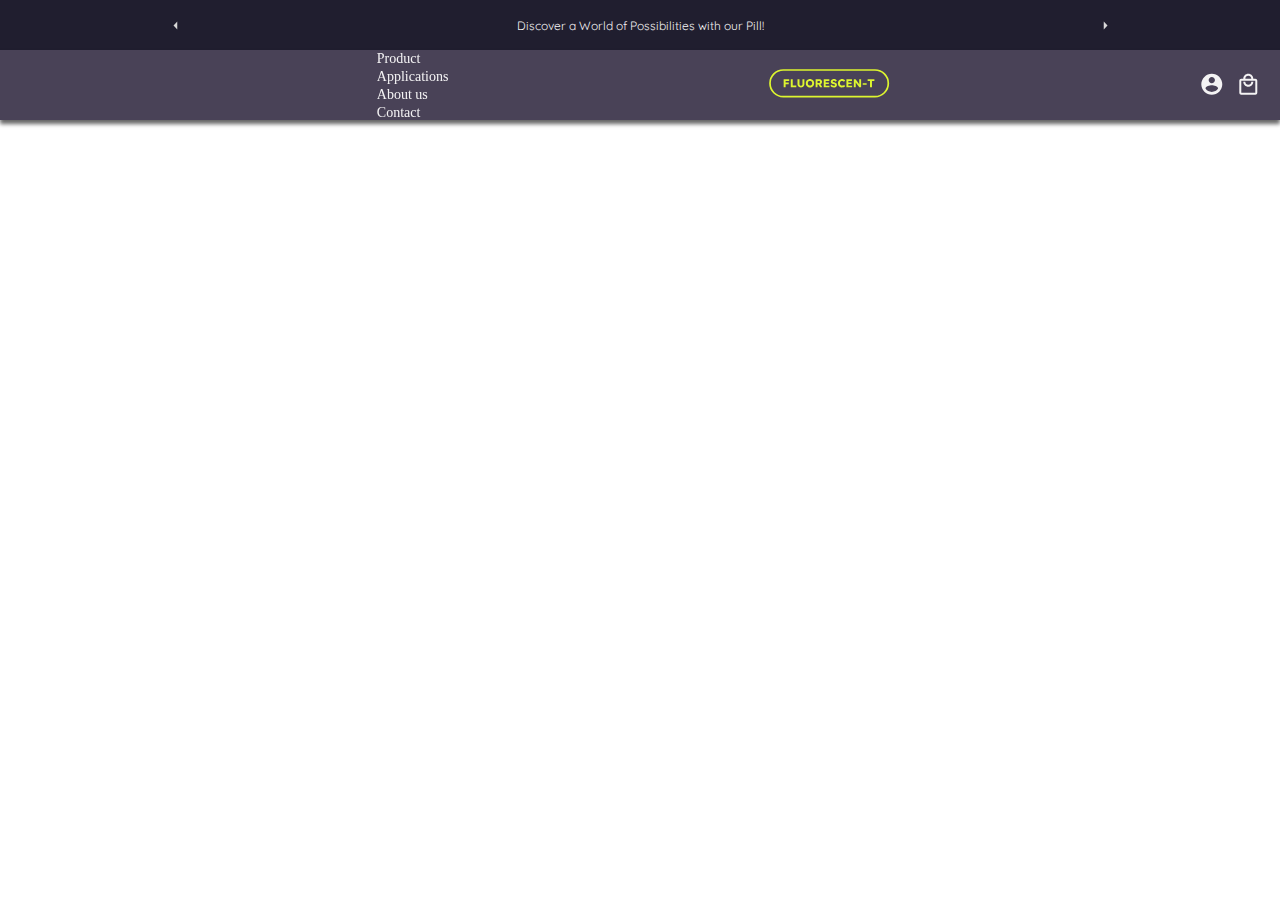
==== _html/about.html @ ab9c84c6 "💄 styles" ====
<!DOCTYPE html>
<html lang="en">
  <head>
    <meta charset="UTF-8" />
    <link rel="icon" type="image/svg+xml" href="/logo-small.svg" />
    <meta name="viewport" content="width=device-width, initial-scale=1.0" />
    <meta name="theme-color" content="#DDF52F" />

    <title>Fluorescen-T</title>
    <meta name="author" content="Celudirosa" />
    <meta
      name="description"
      content="Glow up your night with Fluorescen-T the safe and fun way to shine bright in the dark!"
    />
    <meta
      name="keywords"
      content="fluorescent, glow, shine, night, dark, safe"
    />
    <link rel="stylesheet" href="style.css" />
  </head>

  <body>
    <header>
      <div class="banner">
        <button class="nav-menu__button">
          <img src="imgs/icon_left-arrow.svg" alt="left banner button" />
        </button>
        <p>Discover a World of Possibilities with our Pill!</p>
        <button class="nav-menu__button">
          <img src="imgs/icon_right-arrow.svg" alt="right banner button" />
        </button>
      </div>
      <!-- TOPBAR -->
      <div class="topbar">
        <input type="checkbox" name="Menu" id="menu-toggle" />
        <label class="menu-button-container" for="menu-toggle">
          <img src="imgs/icon_menu.svg" alt="icon menu" />
        </label>
        <div class="menu-button"></div>
        <nav class="nav-menu">
          <ul>
            <li><a class="nav-menu__item" href="#product">Product</a></li>
            <li>
              <a class="nav-menu__item" href="#applications">Applications</a>
            </li>
            <li><a class="nav-menu__item" href="#aboutus">About us</a></li>
            <li><a class="nav-menu__item" href="#contact">Contact</a></li>
          </ul>
        </nav>
        <a class="nav-logo" href="#">
          <img src="imgs/logo_dark-bg-yellow.svg" alt="fluorescen-T logo" />
        </a>
        <span>
          <button class="nav-menu__button">
            <img src="imgs/icon_user.svg" alt="icon user" />
          </button>
          <button class="nav-menu__button">
            <img src="imgs/icon_shopping-cart.svg" alt="icon shopping cart" />
          </button>
        </span>
      </div>
    </header>
  </body>
</html>
---- _html/style.css ----
/* TIPO */

@import url('https://fonts.googleapis.com/css2?family=Quicksand:wght@400;500;600;700&display=swap');

/* RESET CSS */

html body {
  margin: 0;
  height: 100%;
}

/* HEADER */

.banner {
  background-color: #201E2F;
  font-family: 'Quicksand', sans-serif;
  font-size: 12px;
  text-align: center;
  color: #F4F3F4;
  display: flex;
  justify-content: space-around;
  align-items: center;
  height: 50px;
  position: fixed;
  top: 0;
  left: 0;
  width: 100%;
  z-index: 200;
}

/* HAMBURGUER MENU */

.topbar {
  box-sizing: border-box;
  display: flex;
  align-items: center;
  justify-content: space-between;
  background-color: #494257;
  color: #F4F3F4;
  height: 70px;
  padding: 1em;
  position: fixed;
  top: 50px;
  left: 0;
  width: 100%;
  box-shadow: 0px 4px 4px rgba(0, 0, 0, 0.6);
  z-index: 200;
}

nav-menu {
  display: flex;
  flex-direction: row;
  list-style: none;
  margin: 0;
  padding: 0;
}

li {
  margin: 0 1rem;
  overflow: hidden;
}

.menu-button-container {
  display: none;
  height: 100%;
  width: 30px;
  cursor: pointer;
  flex-direction: column;
  justify-content: center;
  align-items: center;
}

#menu-toggle {
  display: none;
}

@media (max-width: 700px) {
  .menu-button-container {
    display: flex;
  }

  .nav-menu {
    position: absolute;
    top: 4px;
    margin-top: 65px;
    left: 0;
    width: 100vw;
    background-color: #494257;
    box-shadow: 0px 4px 4px rgba(0, 0, 0, 0.6);
  }

  .nav-menu ul {
    margin: 0;
    padding: 0;
  }

  .nav-menu__item {
    text-decoration: none;
    color: #F4F3F4;
    font-family: 'Quicksand', sans-serif;
    font-weight: bold;
  }

  .nav-menu>ul {
    display: flex;
    flex-direction: column;
    align-items: center;
    text-align: center;
    box-shadow: inset 0px 4px 4px rgba(0, 0, 0, 0.6);
  }

  #menu-toggle~.nav-menu li {
    height: 0;
    margin: 0;
    padding: 0;
    border: 0;
    transition: height 400ms cubic-bezier(0.23, 1, 0.32, 1);
  }

  #menu-toggle:checked~.nav-menu li {
    height: 2.5em;
    padding: 0.5em;
    transition: height 400ms cubic-bezier(0.23, 1, 0.32, 1);
  }

  .nav-menu>li {
    display: flex;
    justify-content: center;
    margin: 0;
    padding: 0.5em 0;
    width: 100%;
  }

  .nav-menu>li:not(:last-child) {
    border-bottom: 1px solid #444;
  }
}

/* ICONS NAV MENU */

.nav-menu__button {
  background-color: transparent;
  border: none;
  cursor: pointer;
}

/* PILL */

#pill {
  background-color: #201E2F;
  display: flex;
  flex-direction: column;
  justify-content: center;
  align-items: center;
  padding: 120px 20px 40px;
}

iframe {
  border: 0;
  width: 247px;
  height: 319px;
}

.type_yellow {
  color: #DDF52F;
  font-family: 'Quicksand', sans-serif;
}

.type_white {
  color: #F4F3F4;
  font-family: 'Quicksand', sans-serif;
  text-align: center;
}

.text_line-through {
  text-decoration: line-through;
}

.button_buy-now {
  display: flex;
  justify-content: center;
  align-items: center;
  padding: 10px 20px;
  background-color: #494257;
  border: 3px solid #DDF52F;
  border-radius: 36px;
  box-shadow: 0px 0px 9px #DDF52F;
  font-size: 20px;
  font-weight: bold;
  color: #DDF52F;
  text-shadow: 0px 0px 9px #DDF52F;
  animation: neon 1.5s ease-in-out infinite alternate;
}

@keyframes neon {
  from {
    text-shadow: 0 0 10px #F4F3F4, 0 0 20px #F4F3F4, 0 0 30px #F4F3F4, 0 0 40px #ddf52f7,
      0 0 70px #ddf52f, 0 0 80px #ddf52f, 0 0 100px #ddf52f, 0 0 150px #ddf52f;
  }

  to {
    text-shadow: 0 0 5px #F4F3F4, 0 0 10px #F4F3F4, 0 0 15px #F4F3F4, 0 0 20px #ddf52f,
      0 0 35px #ddf52f, 0 0 40px #ddf52f, 0 0 50px #ddf52f, 0 0 75px #ddf52f;
  }
}

/* PHRASE */

#phrase {
  background-color: #babfcf;
  font-size: 12px;
  display: flex;
  justify-content: center;
  font-family: 'Quicksand', sans-serif;
  font-style: normal;
  text-align: center;
  padding: 1.5em;
  padding-left: 4em;
  padding-right: 4em;
}

/* REVIEWS */

#reviews {
  background-color: #494257;
  color: #F4F3F4;
  display: flex;
  flex-direction: column;
  align-items: center;
  padding: 1.5em;
  height: 440px;
  font-family: 'Quicksand', sans-serif;
  font-style: normal;
}

/* PETS */

#pets {
  background-color: #201E2F;
  color: #F4F3F4;
  display: flex;
  flex-direction: column;
  padding: 1.5em;
  height: 260px;
  font-family: 'Quicksand', sans-serif;
  font-style: normal;
}

#pets h2 {
  display: flex;
  flex-direction: column;
  align-items: center;
}

#pets p {
  padding: 40px 75px;
}

#pets div {
  display: flex;
  align-items: center;
  gap: 50px;
}

#pets iframe {
  width: 100px;
  height: 125px;
}

/* NEWSLETTER */

#newsletter {
  background-color: #494257;
  color: #F4F3F4;
  display: flex;
  flex-direction: column;
  align-items: center;
  padding: 2rem;
  font-family: 'Quicksand', sans-serif;
  font-style: normal;
  text-align: center;
}

#newsletter input {
  border: 3px solid #DDF52F;
  border-radius: 36px;
  padding: 8px 25px;
  text-align: center;
  background-color: transparent;
  box-shadow: 0px 0px 9px #DDF52F;
  color: #F4F3F4;
}

#newsletter button {
  display: flex;
  justify-content: center;
  padding: 8px 22px;
  margin-top: 10px;
  border: 3px solid #DDF52F;
  background-color: transparent;
  border-radius: 36px;
  color: #DDF52F;
  filter: drop-shadow(0px 0px 5px);
  font-weight: bold;
}

/* SHIPPING */

#shipping {
  background-color: #babfcf;
  display: flex;
  justify-content: space-evenly;
  padding: 1em;
  font-family: 'Quicksand', sans-serif;
  font-style: normal;
}

/* CONTACT */

#contact {
  background-color: #494257;
  color: #F4F3F4;
  display: flex;
  flex-direction: column;
  align-items: center;
  padding: 3em;
  font-family: 'Quicksand', sans-serif;
  font-style: normal;
  text-align: center;
}

#contact input {
  border: 3px solid #DDF52F;
  border-radius: 36px;
  padding: 8px 25px;
  background-color: transparent;
  box-shadow: 0px 0px 9px #DDF52F;
  color: #F4F3F4;
  margin: 8px;
}

#text-formulary {
  height: 100px;
}

#contact button {
  display: flex;
  justify-content: center;
  padding: 8px 22px;
  margin-top: 10px;
  border: 3px solid #DDF52F;
  background-color: transparent;
  border-radius: 36px;
  color: #DDF52F;
  filter: drop-shadow(0px 0px 5px);
  font-weight: bold;
}

/* FOOTER */

footer {
  background-color: #201E2F;
  color: #F4F3F4;
  font-family: 'Quicksand', sans-serif;
  font-weight: lighter;
  display: flex;
  flex-direction: column;
  align-items: center;
  padding: 40px;
}

footer>ul {
  margin: 0;
  padding: 0;
  text-align: center;
  list-style: none;
}

li>a {
  text-decoration: none;
  color: #F4F3F4;
  font-size: 14px;
}

.footer-nav,
.footer-nav-terms {
  margin: 25px;
}

.footer-connected {
  margin-top: 25px;
}

.footer-social {
  display: flex;
  align-items: center;
  margin-bottom: 25px;
}

.footer-pay {
  align-items: center;
  margin: 25px;
}

.footer-pay>img {
  margin: 10px;
}

.footer-line {
  width: 300px;
  border-top: #F4F3F4 solid 2px;
  border-radius: 50px;
}

.footer-copy {
  font-size: 10px;
  margin-top: 25px;
}
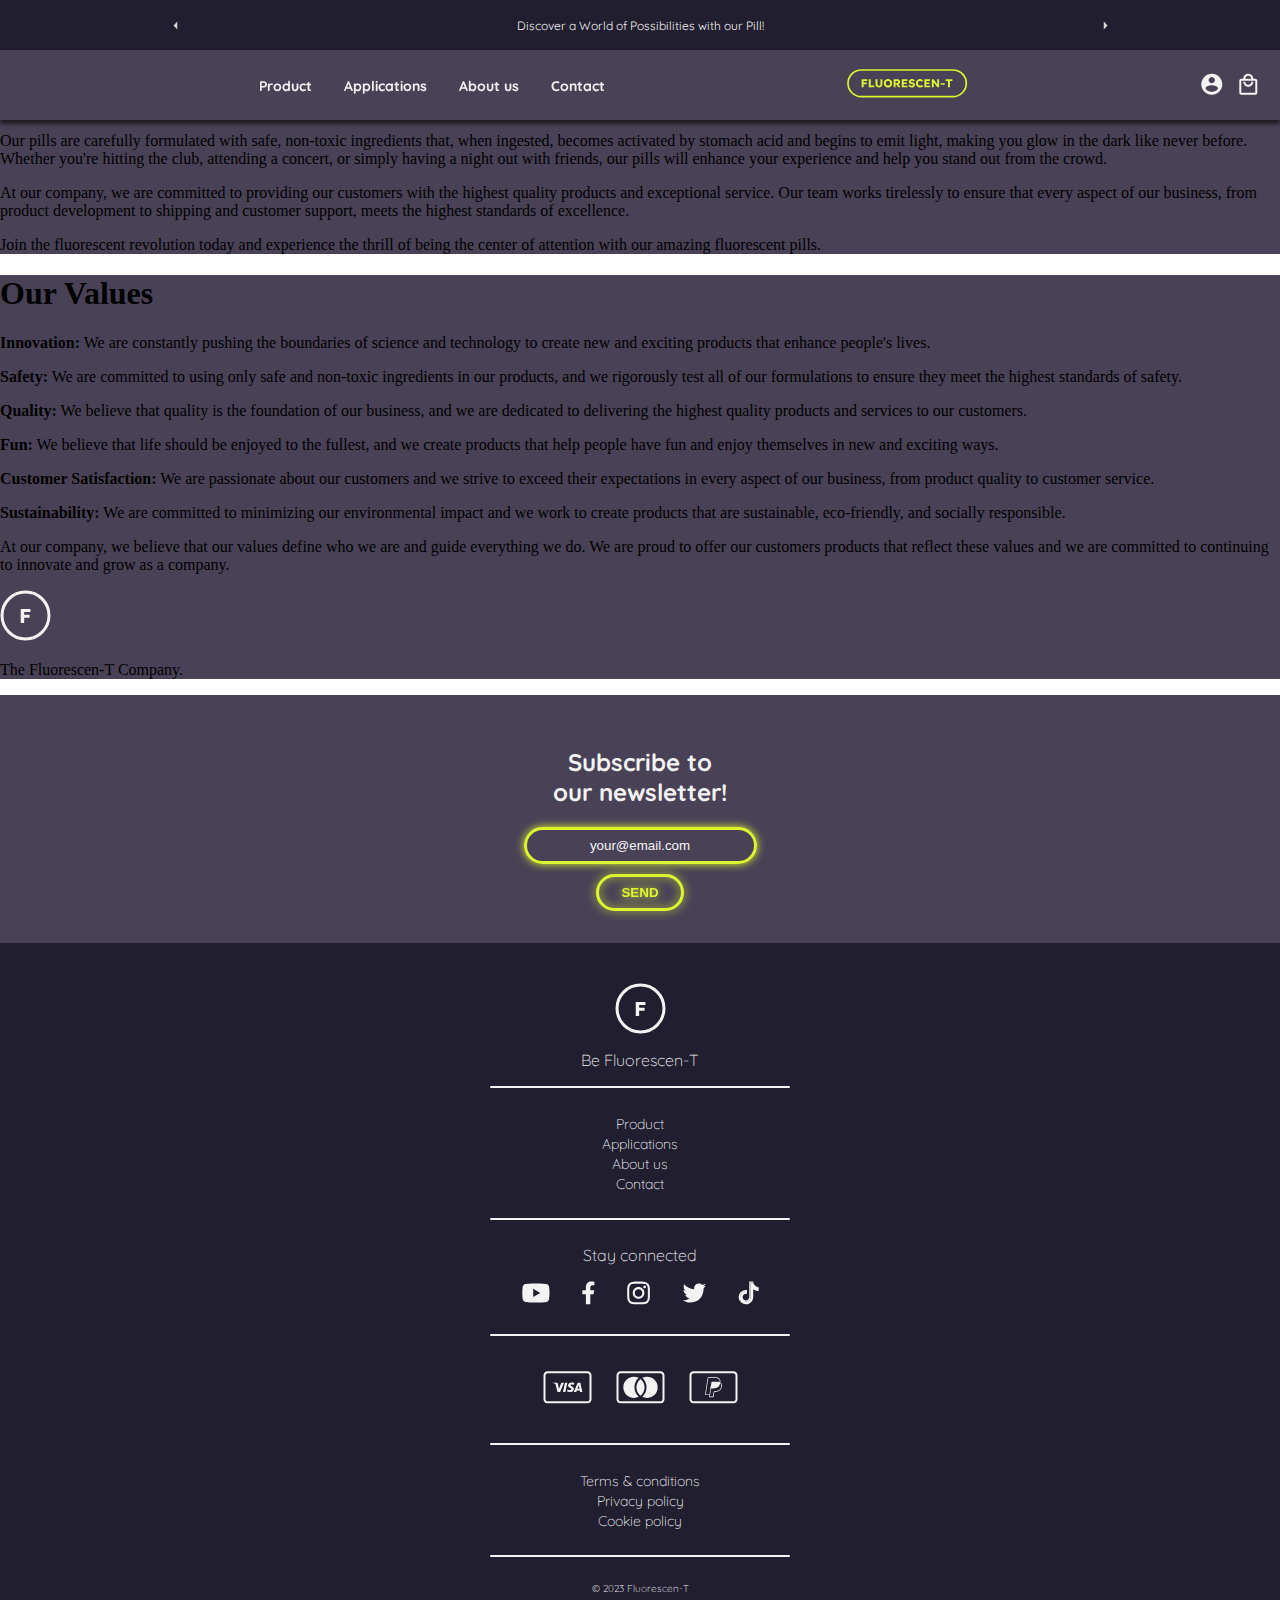
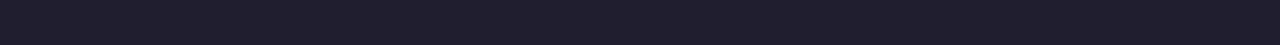
==== commit 2ce7b6d7: "✨ about page" ====
--- a/_html/about.html
+++ b/_html/about.html
@@ -60,5 +60,153 @@
         </span>
       </div>
     </header>
+    <!-- MAIN -->
+    <main>
+      <section id="about-us">
+        <h1>About us</h1>
+        <p>
+          Welcome to our company, where we bring innovation and science together
+          to create a truly unique and exciting product. Our team of experts has
+          developed a revolutionary line of fluorescent pills that will take
+          your nightlife to the next level.
+        </p>
+        <p>
+          Our pills are carefully formulated with safe, non-toxic ingredients
+          that, when ingested, becomes activated by stomach acid and begins to
+          emit light, making you glow in the dark like never before. Whether
+          you're hitting the club, attending a concert, or simply having a night
+          out with friends, our pills will enhance your experience and help you
+          stand out from the crowd.
+        </p>
+        <p>
+          At our company, we are committed to providing our customers with the
+          highest quality products and exceptional service. Our team works
+          tirelessly to ensure that every aspect of our business, from product
+          development to shipping and customer support, meets the highest
+          standards of excellence.
+        </p>
+        <p>
+          Join the fluorescent revolution today and experience the thrill of
+          being the center of attention with our amazing fluorescent pills.
+        </p>
+      </section>
+      <section id="our-values">
+        <h1>Our Values</h1>
+        <p>
+          <b>Innovation:</b> We are constantly pushing the boundaries of science
+          and technology to create new and exciting products that enhance
+          people's lives.
+        </p>
+        <p>
+          <b>Safety:</b> We are committed to using only safe and non-toxic
+          ingredients in our products, and we rigorously test all of our
+          formulations to ensure they meet the highest standards of safety.
+        </p>
+        <p>
+          <b>Quality:</b> We believe that quality is the foundation of our
+          business, and we are dedicated to delivering the highest quality
+          products and services to our customers.
+        </p>
+        <p>
+          <b>Fun:</b> We believe that life should be enjoyed to the fullest, and
+          we create products that help people have fun and enjoy themselves in
+          new and exciting ways.
+        </p>
+        <p>
+          <b>Customer Satisfaction:</b> We are passionate about our customers
+          and we strive to exceed their expectations in every aspect of our
+          business, from product quality to customer service.
+        </p>
+        <p>
+          <b>Sustainability:</b> We are committed to minimizing our
+          environmental impact and we work to create products that are
+          sustainable, eco-friendly, and socially responsible.
+        </p>
+        <p>
+          At our company, we believe that our values define who we are and guide
+          everything we do. We are proud to offer our customers products that
+          reflect these values and we are committed to continuing to innovate
+          and grow as a company.
+        </p>
+        <div>
+          <img src="imgs/logo_dark-bg_small.svg" alt="logo Fluorescen-T" />
+          <p>The Fluorescen-T Company.</p>
+        </div>
+      </section>
+      <!-- NEWSLETTER -->
+      <section id="newsletter">
+        <h2>Subscribe to <br />our newsletter!</h2>
+        <input
+          type="email"
+          name="email"
+          value="your@email.com"
+          id="input-newsletter"
+        />
+        <label for="input-newsletter"></label>
+        <button>SEND</button>
+      </section>
+    </main>
+
+    <!-- FOOTER -->
+    <footer>
+      <img src="imgs/logo_dark-bg_small.svg" alt="logo fluorescen-T" />
+      <p>Be Fluorescen-T</p>
+      <div class="footer-line"></div>
+      <ul class="footer-nav">
+        <li><a href="#">Product</a></li>
+        <li><a href="#">Applications</a></li>
+        <li><a href="#">About us</a></li>
+        <li><a href="#">Contact</a></li>
+      </ul>
+      <div class="footer-line"></div>
+      <p class="footer-connected">Stay connected</p>
+      <ul class="footer-social">
+        <li>
+          <a href="https://www.youtube.com/">
+            <img src="imgs/icon_youtube.svg" alt="youtube" title="???" />
+          </a>
+        </li>
+        <li>
+          <a href="https://www.facebook.com/">
+            <img src="imgs/icon_facebook.svg" alt="facebook" />
+          </a>
+        </li>
+        <li>
+          <a href="https://www.instagram.com/">
+            <img src="imgs/icon_instagram.svg" alt="instagram" />
+          </a>
+        </li>
+        <li>
+          <a href="https://twitter.com/home?lang=es">
+            <img src="imgs/icon_twitter.svg" alt="twitter" />
+          </a>
+        </li>
+        <li>
+          <a href="https://www.tiktok.com/es/">
+            <img src="imgs/icon_tiktok.svg" alt="tiktok" />
+          </a>
+        </li>
+      </ul>
+      <div class="footer-line"></div>
+      <div class="footer-pay">
+        <img src="imgs/icon_visa.svg" alt="icon visa" />
+        <img src="imgs/icon_mastercard.svg" alt="icon mastercard" />
+        <img src="imgs/icon_paypal.svg" alt="icon paypal" />
+      </div>
+      <div class="footer-line"></div>
+      <ul class="footer-nav-terms">
+        <li>
+          <a href="#">Terms & conditions</a>
+        </li>
+        <li>
+          <a href="#">Privacy policy</a>
+        </li>
+        <li>
+          <a href="#">Cookie policy</a>
+        </li>
+      </ul>
+      <div class="footer-line"></div>
+      <p class="footer-copy">© 2023 Fluorescen-T</p>
+    </footer>
   </body>
 </html>
--- a/_html/style.css
+++ b/_html/style.css
@@ -7,6 +7,11 @@
 html body {
   margin: 0;
   height: 100%;
+}
+
+ul {
+  margin: 0;
+  padding: 0;
 }
 
 /* HEADER */
@@ -36,7 +41,6 @@
   align-items: center;
   justify-content: space-between;
   background-color: #494257;
-  color: #F4F3F4;
   height: 70px;
   padding: 1em;
   position: fixed;
@@ -45,11 +49,12 @@
   width: 100%;
   box-shadow: 0px 4px 4px rgba(0, 0, 0, 0.6);
   z-index: 200;
+  font-family: 'Quicksand', sans-serif;
+  font-weight: bold;
 }
 
 nav-menu {
   display: flex;
-  flex-direction: row;
   list-style: none;
   margin: 0;
   padding: 0;
@@ -58,6 +63,11 @@
 li {
   margin: 0 1rem;
   overflow: hidden;
+}
+
+.nav-menu>ul {
+  display: flex;
+  flex-direction: row;
 }
 
 .menu-button-container {
@@ -65,7 +75,6 @@
   height: 100%;
   width: 30px;
   cursor: pointer;
-  flex-direction: column;
   justify-content: center;
   align-items: center;
 }
@@ -89,14 +98,8 @@
     box-shadow: 0px 4px 4px rgba(0, 0, 0, 0.6);
   }
 
-  .nav-menu ul {
-    margin: 0;
-    padding: 0;
-  }
-
   .nav-menu__item {
     text-decoration: none;
-    color: #F4F3F4;
     font-family: 'Quicksand', sans-serif;
     font-weight: bold;
   }
@@ -134,6 +137,11 @@
   .nav-menu>li:not(:last-child) {
     border-bottom: 1px solid #444;
   }
+}
+
+.nav-logo:hover {
+  filter: drop-shadow(0px 0px 5px #DDF52F);
+  transition: filter 0.5s ease-in-out;
 }
 
 /* ICONS NAV MENU */
@@ -190,6 +198,7 @@
   color: #DDF52F;
   text-shadow: 0px 0px 9px #DDF52F;
   animation: neon 1.5s ease-in-out infinite alternate;
+  transition: transform 0.2s ease;
 }
 
 @keyframes neon {
@@ -204,6 +213,10 @@
   }
 }
 
+.button_buy-now:hover {
+  transform: scale(1.2);
+}
+
 /* PHRASE */
 
 #phrase {
@@ -227,10 +240,34 @@
   display: flex;
   flex-direction: column;
   align-items: center;
+  text-align: center;
   padding: 1.5em;
-  height: 440px;
-  font-family: 'Quicksand', sans-serif;
-  font-style: normal;
+  font-family: 'Quicksand', sans-serif;
+  font-style: normal;
+}
+
+.reviews-slider {
+  display: flex;
+}
+
+.reviews-bg {
+  background: #BABFCF;
+  color: #201E2F;
+  box-shadow: 0px 0px 10px rgba(0, 0, 0, 0.6);
+  border-radius: 15px;
+  padding: 20px;
+  width: 217px;
+  display: flex;
+  flex-direction: column;
+  align-items: center;
+  margin: 20px;
+  text-align: start;
+}
+
+.profile-picture {
+  width: 30px;
+  height: 30px;
+  border-radius: 50%;
 }
 
 /* PETS */
@@ -240,7 +277,8 @@
   color: #F4F3F4;
   display: flex;
   flex-direction: column;
-  padding: 1.5em;
+  align-items: center;
+  padding: 1.5rem;
   height: 260px;
   font-family: 'Quicksand', sans-serif;
   font-style: normal;
@@ -259,7 +297,7 @@
 #pets div {
   display: flex;
   align-items: center;
-  gap: 50px;
+
 }
 
 #pets iframe {
@@ -370,8 +408,6 @@
 }
 
 footer>ul {
-  margin: 0;
-  padding: 0;
   text-align: center;
   list-style: none;
 }
@@ -415,4 +451,11 @@
 .footer-copy {
   font-size: 10px;
   margin-top: 25px;
+}
+
+/* ABOUT US */
+
+#about-us,
+#our-values {
+  background-color: #494257;
 }